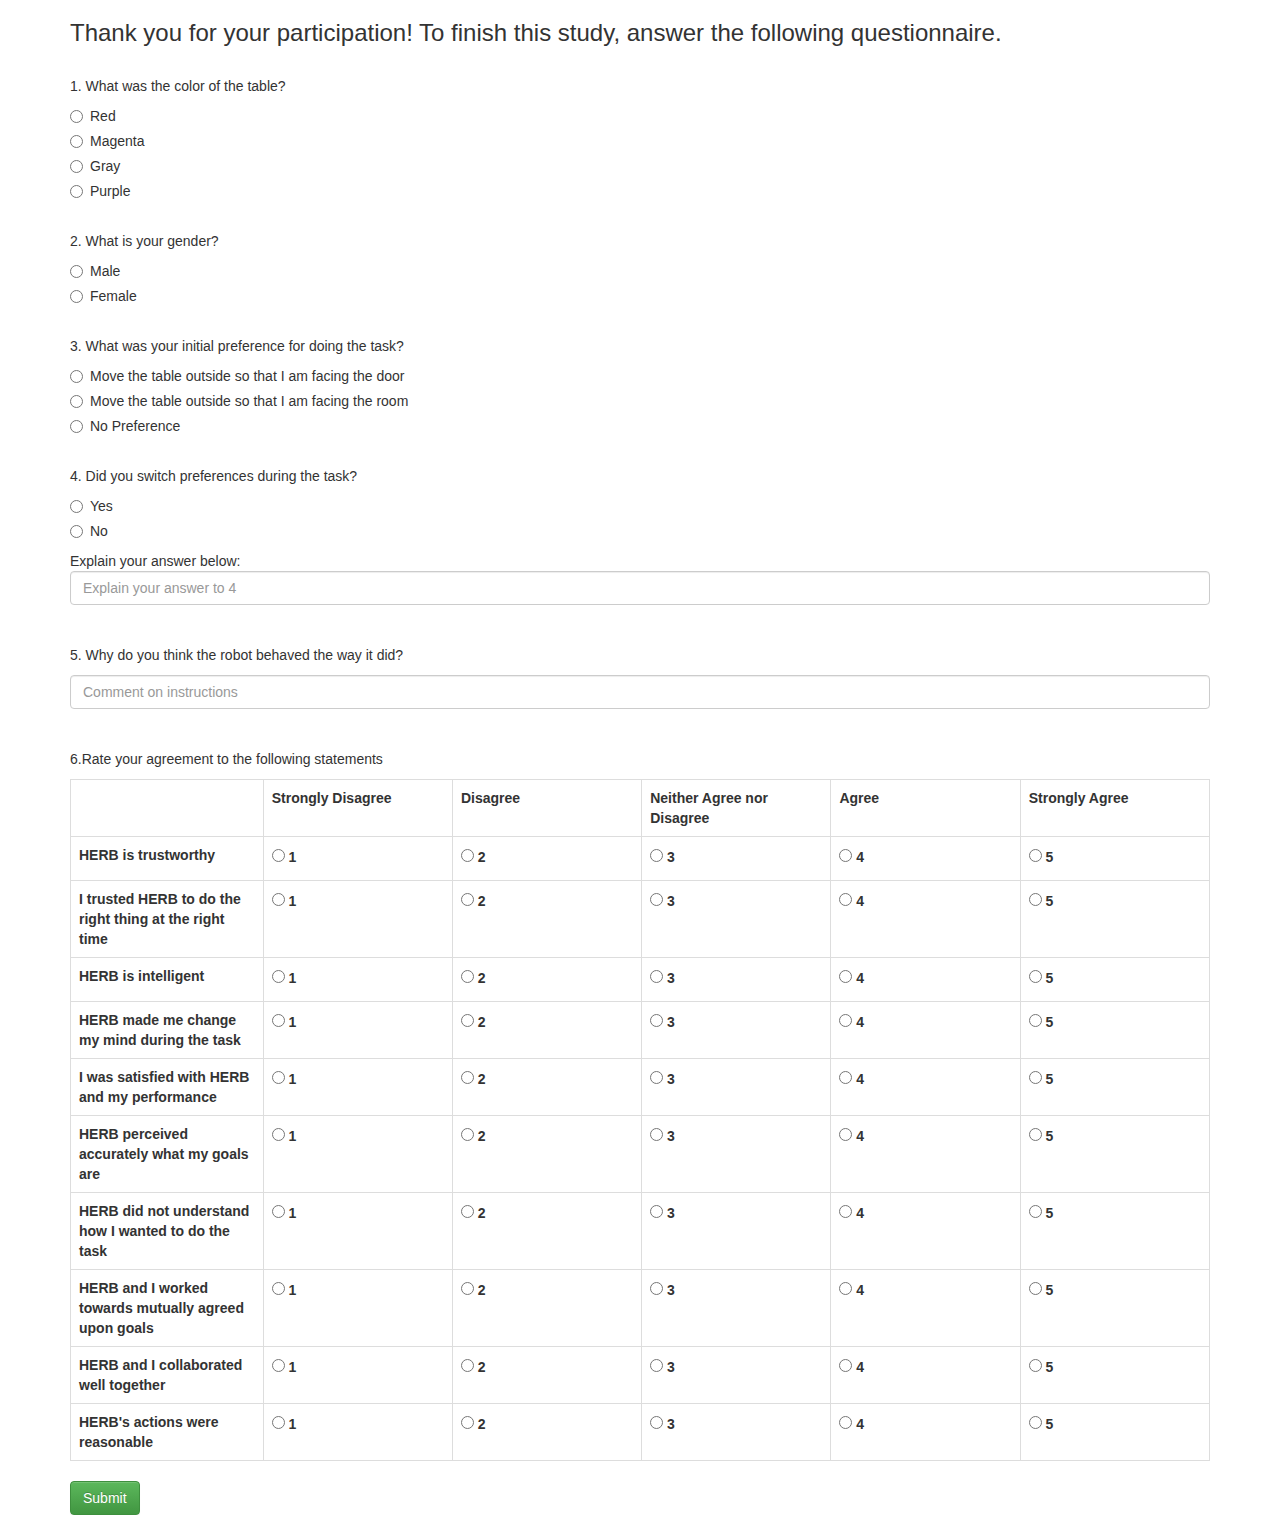
==== survey.html @ 8cfbe7f6 "first commit" ====
<!DOCTYPE html>
<html>
<head>
<!-- These three are needed for reasons -->
<meta charset="utf-8" />
<meta http-equiv="X-UA-Compatible" content="IE=edge">
<meta name="viewport" content="width=device-width, initial-scale=1">

<script type="text/javascript" src="lib/jquery.min.js"></script>

<!-- Bootstrap -->
<link rel="stylesheet" href="css/bootstrap.min.css">
<link rel="stylesheet" href="css/bootstrap-theme.min.css">
<link rel="stylesheet" href="css/mystyle.css">
<script src="lib/bootstrap.min.js"></script>

<!-- herb favicon -->
<link rel="shortcut icon" href="favicon.ico" type="image/x-icon">
<link rel="icon" href="favicon.ico" type="image/x-icon">

<!-- Our script -->
<script type="text/javascript" src="js/surveyhandler.js"></script>

</head>
<body>
  <div class="container">
    <form action="submit_survey" method="post" id="survey">
      <h3>Thank you for your participation! To finish this study, answer the following questionnaire. </h3>
      <br>
      1. What was the color of the table?
       
      <div class="radio">
        <label><input type="radio" name=1 value="Red">Red</label>
      </div> 
      <div class="radio">
        <label><input type="radio" name=1 value="Magenta">Magenta</label>
      </div> 
      <div class="radio">
        <label><input type="radio" name=1 value="Gray">Gray</label>
      </div> 
      <div class="radio">
        <label><input type="radio" name=1 value="Purple">Purple</label>
      </div> 
      <br>

      2. What is your gender?
      <div class="radio">
        <label><input type="radio" name=2 value="Male">Male</label>
      </div>
      <div class="radio">
        <label><input type="radio" name=2 value="Female">Female</label>
      </div>
      <br>

      3. What was your initial preference for doing the task?
      <div class="radio">
        <label><input type="radio" name=3 value="Door">Move the table outside so that I am facing the door</label>
      </div>
      <div class="radio">
        <label><input type="radio" name=3 value="Red">Move the table outside so that I am facing the room</label>
      </div>
      <div class="radio">
        <label><input type="radio" name=3 value="No pref">No Preference</label>
      </div>
      <br>

      4. Did you switch preferences during the task?
      <div class="radio">
        <label><input type="radio" name=4 value="Yes">Yes</label>
      </div>
      <div class="radio">
        <label><input type="radio" name=4 value="No">No</label>
      </div>
      Explain your answer below:
      <input type="text" name=15 class="fr1 form-control" placeholder="Explain your answer to 4">
      <br>
      <br>

      <p>5. Why do you think the robot behaved the way it did?</p>
      <input type="text" name=16 class="fr2 form-control" placeholder="Comment on instructions">
      <br>
      <br>

      <p> 6.Rate your agreement to the following statements </p>
      <table class="table table-bordered table-hover fixed">
        <!--caption></caption-->
        <col width="100px" />
        <col width="100px" />
        <col width="100px" />
        <col width="100px" />
        <col width="100px" />
        <col width="100px" />
        <tr>
          <th>&nbsp;</th>
          <th>Strongly Disagree</th>
          <th>Disagree</th>
          <th>Neither Agree nor Disagree</th>
          <th>Agree</th>
          <th>Strongly Agree</th>
        </tr>
        <tr>
          <th>HERB is trustworthy</th>
          <td>
            <label><input type="radio" name=5 value="1"> 1</label>
          </td>
          <td>
            <label><input type="radio" name=5 value="2"> 2</label>
          </td>
          <td>
            <label><input type="radio" name=5 value="3"> 3</label>
          </td>
          <td>
            <label><input type="radio" name=5 value="4"> 4</label>
          </td>
          <td>
            <label><input type="radio" name=5 value="5"> 5</label>
          </td>
        </tr>
        <tr>
          <th>I trusted HERB to do the right thing at the right time</th>
          <td>
            <label><input type="radio" name=6 value="1"> 1</label>
          </td>
          <td>
            <label><input type="radio" name=6 value="2"> 2</label>
          </td>
          <td>
            <label><input type="radio" name=6 value="3"> 3</label>
          </td>
          <td>
            <label><input type="radio" name=6 value="4"> 4</label>
          </td>
          <td>
            <label><input type="radio" name=6 value="5"> 5</label>
          </td>
        </tr>
        <tr>
          <th>HERB is intelligent</th>
          <td>
            <label><input type="radio" name=7 value="1"> 1</label>
          </td>
          <td>
            <label><input type="radio" name=7 value="2"> 2</label>
          </td>
          <td>
            <label><input type="radio" name=7 value="3"> 3</label>
          </td>
          <td>
            <label><input type="radio" name=7 value="4"> 4</label>
          </td>
          <td>
            <label><input type="radio" name=7 value="5"> 5</label>
          </td>
        </tr>
        <tr>
          <th>HERB made me change my mind during the task</th>
          <td>
            <label><input type="radio" name=8 value="1"> 1</label>
          </td>
          <td>
            <label><input type="radio" name=8 value="2"> 2</label>
          </td>
          <td>
            <label><input type="radio" name=8 value="3"> 3</label>
          </td>
          <td>
            <label><input type="radio" name=8 value="4"> 4</label>
          </td>
          <td>
            <label><input type="radio" name=8 value="5"> 5</label>
          </td>
        </tr>
        <tr>
          <th>I was satisfied with HERB and my performance</th>
          <td>
            <label><input type="radio" name=9 value="1"> 1</label>
          </td>
          <td>
            <label><input type="radio" name=9 value="2"> 2</label>
          </td>
          <td>
            <label><input type="radio" name=9 value="3"> 3</label>
          </td>
          <td>
            <label><input type="radio" name=9 value="4"> 4</label>
          </td>
          <td>
            <label><input type="radio" name=9 value="5"> 5</label>
          </td>
        </tr>
        <tr>
          <th>HERB perceived accurately what my goals are</th>
          <td>
            <label><input type="radio" name=10 value="1"> 1</label>
          </td>
          <td>
            <label><input type="radio" name=10 value="2"> 2</label>
          </td>
          <td>
            <label><input type="radio" name=10 value="3"> 3</label>
          </td>
          <td>
            <label><input type="radio" name=10 value="4"> 4</label>
          </td>
          <td>
            <label><input type="radio" name=10 value="5"> 5</label>
          </td>
        </tr>
        <tr>
          <th>HERB did not understand how I wanted to do the task</th>
          <td>
            <label><input type="radio" name = 14 value="1"> 1</label>
          </td>
          <td>
            <label><input type="radio" name = 14 value="2"> 2</label>
          </td>
          <td>
            <label><input type="radio" name = 14 value="3"> 3</label>
          </td>
          <td>
            <label><input type="radio" name = 14 value="4"> 4</label>
          </td>
          <td>
            <label><input type="radio" name = 14 value="5"> 5</label>
          </td>
        </td>
        <tr>
          <th>HERB and I worked towards mutually agreed upon goals</th>
          <td>
            <label><input type="radio" name=11 value="1"> 1</label>
          </td>
          <td>
            <label><input type="radio" name=11 value="2"> 2</label>
          </td>
          <td>
            <label><input type="radio" name=11 value="3"> 3</label>
          </td>
          <td>
            <label><input type="radio" name=11 value="4"> 4</label>
          </td>
          <td>
            <label><input type="radio" name=11 value="5"> 5</label>
          </td>
        </tr>
        <tr>
          <th>HERB and I collaborated well together</th>
          <td>
            <label><input type="radio" name=12 value="1"> 1</label>
          </td>
          <td>
            <label><input type="radio" name=12 value="2"> 2</label>
          </td>
          <td>
            <label><input type="radio" name=12 value="3"> 3</label>
          </td>
          <td>
            <label><input type="radio" name=12 value="4"> 4</label>
          </td>
          <td>
            <label><input type="radio" name=12 value="5"> 5</label>
          </td>
        </tr>
        <tr>
          <th>HERB's actions were reasonable</th>
          <td>
            <label><input type="radio" name=13 value="1"> 1</label>
          </td>
          <td>
            <label><input type="radio" name=13 value="2"> 2</label>
          </td>
          <td>
            <label><input type="radio" name=13 value="3"> 3</label>
          </td>
          <td>
            <label><input type="radio" name=13 value="4"> 4</label>
          </td>
          <td>
            <label><input type="radio" name=13 value="5"> 5</label>
          </td>
        </tr>
      </table>
      <p class="text-danger hide">Please answer all questions</p>
      <input value="Submit" type="submit" class="btn btn-success"/>
  </form>
  </div>
</body>
</html>
---- css/mystyle.css ----
/*our custon stylesheet for button positioning*/

#left-button {
	width:100px !important;
}

#right-button{
width:100px !important;
margin-left: 10.5cm;
}
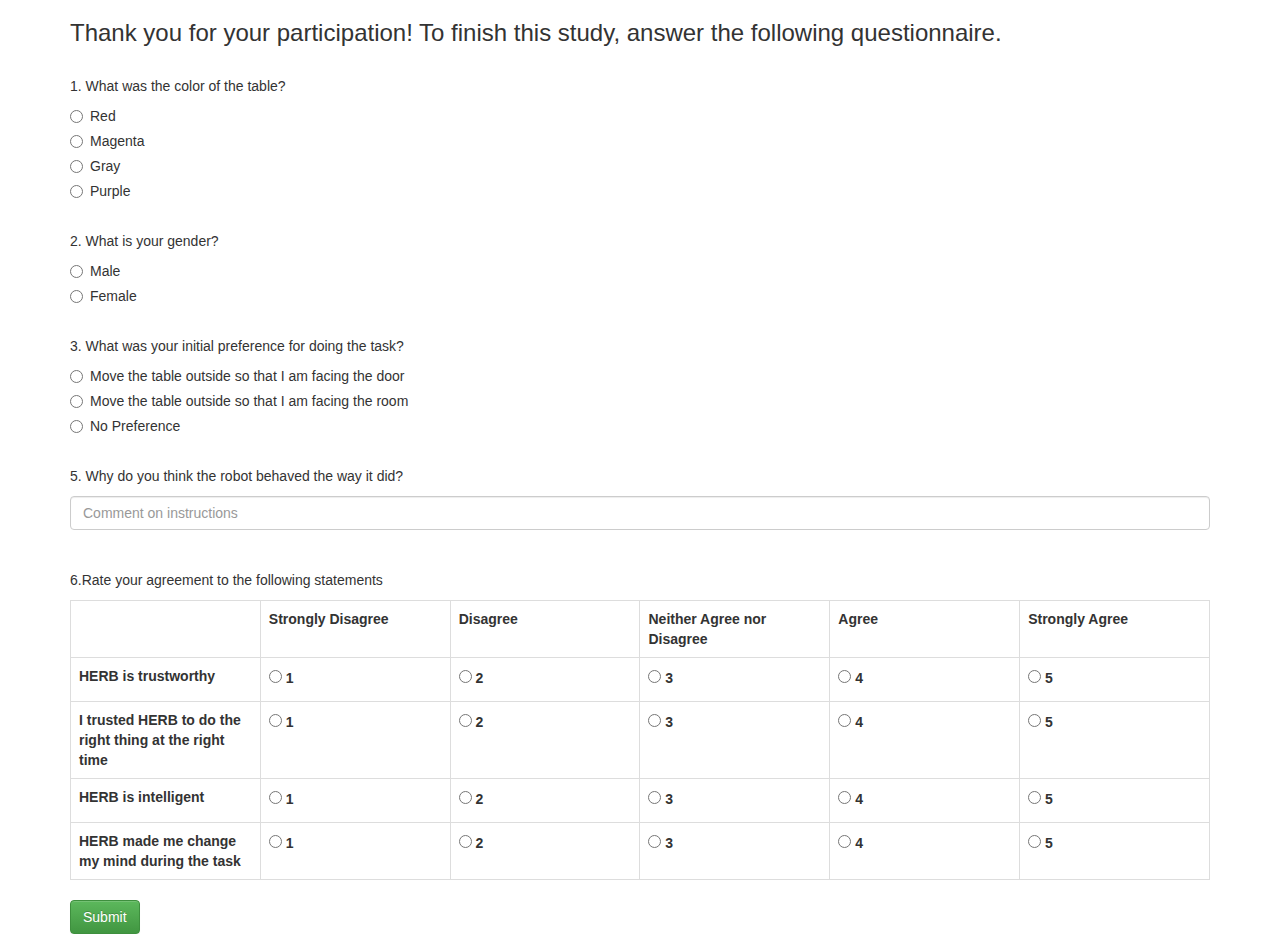
==== commit b505ea09: "interactive demo" ====
--- a/survey.html
+++ b/survey.html
@@ -63,19 +63,7 @@
         <label><input type="radio" name=3 value="No pref">No Preference</label>
       </div>
       <br>
-
-      4. Did you switch preferences during the task?
-      <div class="radio">
-        <label><input type="radio" name=4 value="Yes">Yes</label>
-      </div>
-      <div class="radio">
-        <label><input type="radio" name=4 value="No">No</label>
-      </div>
-      Explain your answer below:
-      <input type="text" name=15 class="fr1 form-control" placeholder="Explain your answer to 4">
-      <br>
-      <br>
-
+      
       <p>5. Why do you think the robot behaved the way it did?</p>
       <input type="text" name=16 class="fr2 form-control" placeholder="Comment on instructions">
       <br>
@@ -170,114 +158,6 @@
             <label><input type="radio" name=8 value="5"> 5</label>
           </td>
         </tr>
-        <tr>
-          <th>I was satisfied with HERB and my performance</th>
-          <td>
-            <label><input type="radio" name=9 value="1"> 1</label>
-          </td>
-          <td>
-            <label><input type="radio" name=9 value="2"> 2</label>
-          </td>
-          <td>
-            <label><input type="radio" name=9 value="3"> 3</label>
-          </td>
-          <td>
-            <label><input type="radio" name=9 value="4"> 4</label>
-          </td>
-          <td>
-            <label><input type="radio" name=9 value="5"> 5</label>
-          </td>
-        </tr>
-        <tr>
-          <th>HERB perceived accurately what my goals are</th>
-          <td>
-            <label><input type="radio" name=10 value="1"> 1</label>
-          </td>
-          <td>
-            <label><input type="radio" name=10 value="2"> 2</label>
-          </td>
-          <td>
-            <label><input type="radio" name=10 value="3"> 3</label>
-          </td>
-          <td>
-            <label><input type="radio" name=10 value="4"> 4</label>
-          </td>
-          <td>
-            <label><input type="radio" name=10 value="5"> 5</label>
-          </td>
-        </tr>
-        <tr>
-          <th>HERB did not understand how I wanted to do the task</th>
-          <td>
-            <label><input type="radio" name = 14 value="1"> 1</label>
-          </td>
-          <td>
-            <label><input type="radio" name = 14 value="2"> 2</label>
-          </td>
-          <td>
-            <label><input type="radio" name = 14 value="3"> 3</label>
-          </td>
-          <td>
-            <label><input type="radio" name = 14 value="4"> 4</label>
-          </td>
-          <td>
-            <label><input type="radio" name = 14 value="5"> 5</label>
-          </td>
-        </td>
-        <tr>
-          <th>HERB and I worked towards mutually agreed upon goals</th>
-          <td>
-            <label><input type="radio" name=11 value="1"> 1</label>
-          </td>
-          <td>
-            <label><input type="radio" name=11 value="2"> 2</label>
-          </td>
-          <td>
-            <label><input type="radio" name=11 value="3"> 3</label>
-          </td>
-          <td>
-            <label><input type="radio" name=11 value="4"> 4</label>
-          </td>
-          <td>
-            <label><input type="radio" name=11 value="5"> 5</label>
-          </td>
-        </tr>
-        <tr>
-          <th>HERB and I collaborated well together</th>
-          <td>
-            <label><input type="radio" name=12 value="1"> 1</label>
-          </td>
-          <td>
-            <label><input type="radio" name=12 value="2"> 2</label>
-          </td>
-          <td>
-            <label><input type="radio" name=12 value="3"> 3</label>
-          </td>
-          <td>
-            <label><input type="radio" name=12 value="4"> 4</label>
-          </td>
-          <td>
-            <label><input type="radio" name=12 value="5"> 5</label>
-          </td>
-        </tr>
-        <tr>
-          <th>HERB's actions were reasonable</th>
-          <td>
-            <label><input type="radio" name=13 value="1"> 1</label>
-          </td>
-          <td>
-            <label><input type="radio" name=13 value="2"> 2</label>
-          </td>
-          <td>
-            <label><input type="radio" name=13 value="3"> 3</label>
-          </td>
-          <td>
-            <label><input type="radio" name=13 value="4"> 4</label>
-          </td>
-          <td>
-            <label><input type="radio" name=13 value="5"> 5</label>
-          </td>
-        </tr>
       </table>
       <p class="text-danger hide">Please answer all questions</p>
       <input value="Submit" type="submit" class="btn btn-success"/>
